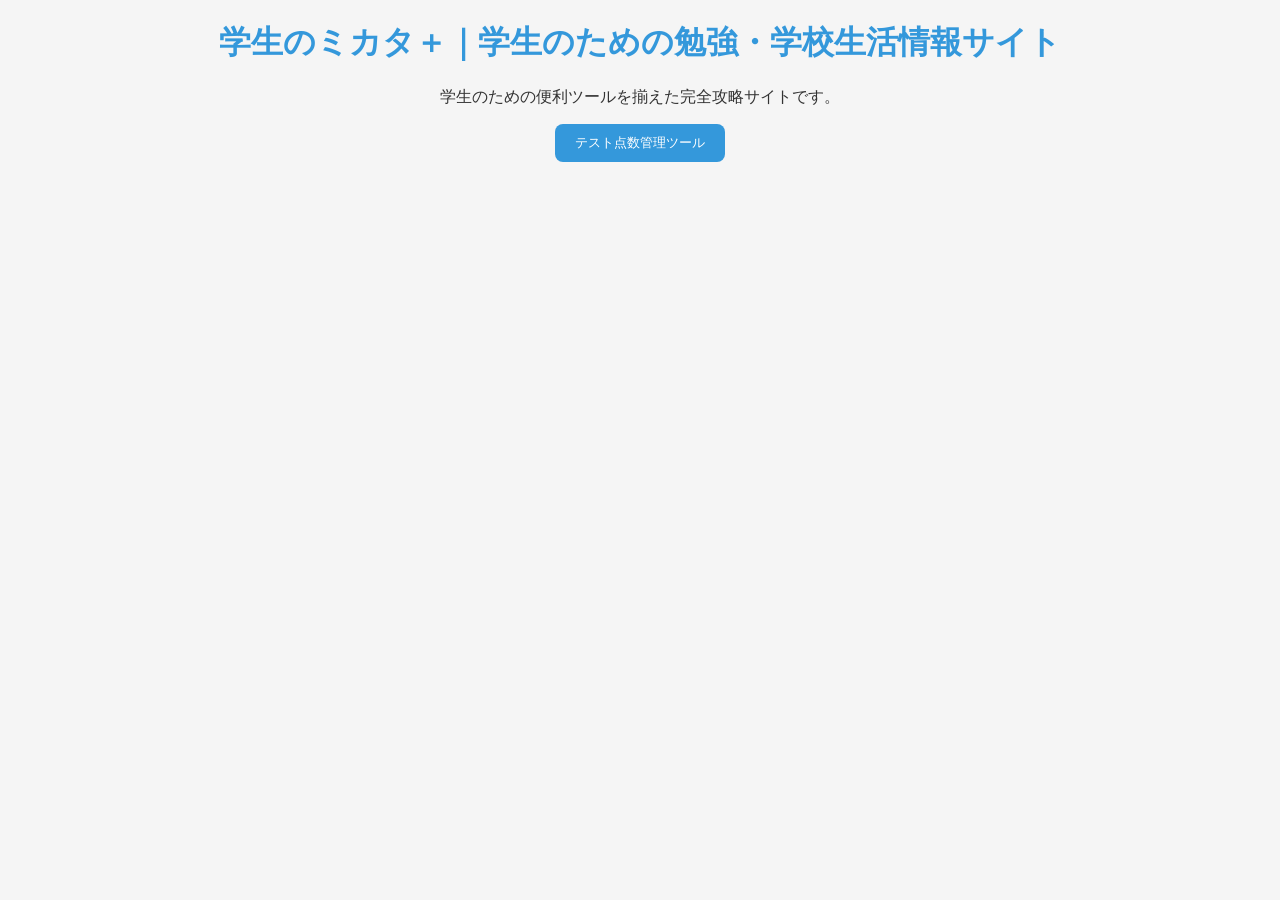
==== index.html @ 4052921b "タイトルを変更" ====
<!DOCTYPE html>
<html lang="ja">
<head>
    <meta charset="UTF-8">
    <title>学生のミカタ＋</title>
    <link rel="stylesheet" href="style.css">
</head>

<body>
    <h1>学生のミカタ＋｜学生のための勉強・学校生活情報サイト</h1>
    <p>学生のための便利ツールを揃えた完全攻略サイトです。</p>

    <button onclick="fn1()">テスト点数管理ツール</button>
   
　
    <script src="script.js"></script>
</body>
</html>
---- style.css ----
body {
    background-color: #f5f5f5;
    color: #333;
    text-align: center;
    font-family: sans-serif;
}

h1 {
    color: #3498db;
}

button {
    padding: 10px 20px;
    border: none;
    border-radius: 8px;
    background-color: #3498db;
    color: white;
    cursor: pointer;
}
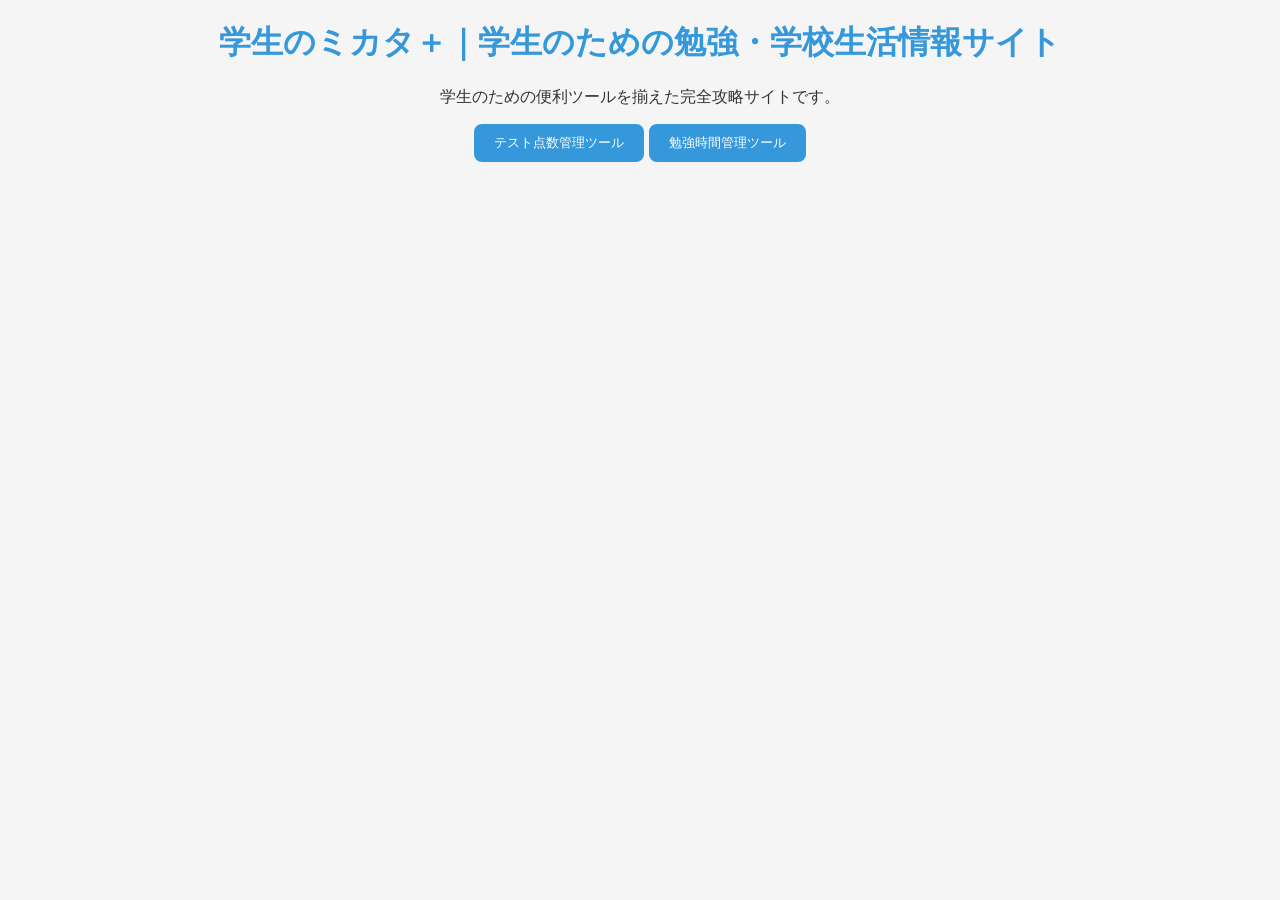
==== commit d8b6090e: "ボタン追加" ====
--- a/index.html
+++ b/index.html
@@ -2,7 +2,7 @@
 <html lang="ja">
 <head>
     <meta charset="UTF-8">
-    <title>学生のミカタ＋</title>
+    <title>ミカタ＋</title>
     <link rel="stylesheet" href="style.css">
 </head>
 
@@ -11,6 +11,8 @@
     <p>学生のための便利ツールを揃えた完全攻略サイトです。</p>
 
     <button onclick="fn1()">テスト点数管理ツール</button>
+
+    <button onclick="fn2()">勉強時間管理ツール</button>
    
 　
     <script src="script.js"></script>
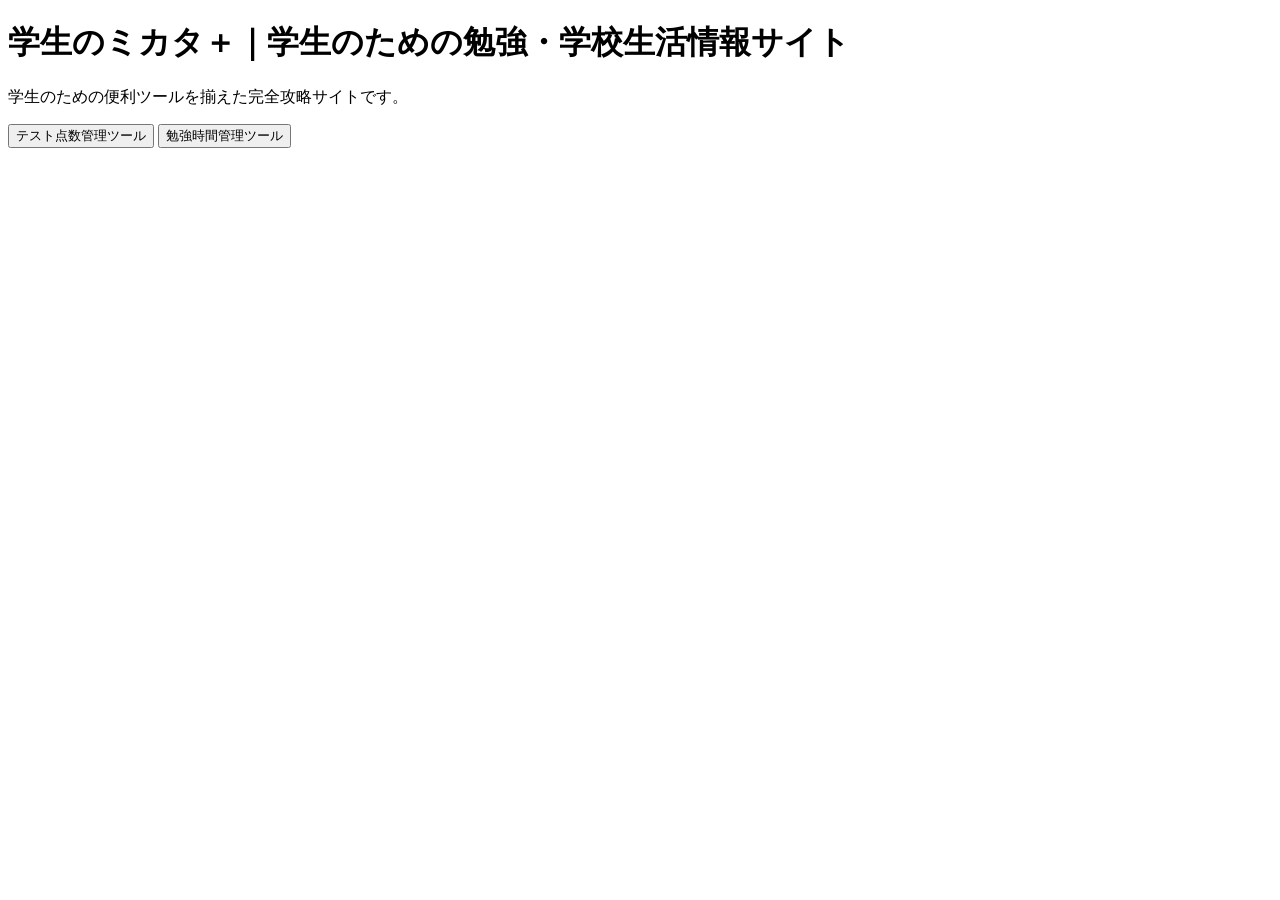
==== commit b323f620: "機能を変更" ====
--- a/index.html
+++ b/index.html
@@ -13,8 +13,15 @@
     <button onclick="fn1()">テスト点数管理ツール</button>
 
     <button onclick="fn2()">勉強時間管理ツール</button>
-   
-　
+
+    <!-- ポップアップ -->
+    <div id="popup" class="popup">
+        <div class="popup-content">
+            <p id="popup-message"></p>
+            <button onclick="closePopup()">OK</button>
+        </div>
+    </div>
+
     <script src="script.js"></script>
 </body>
-</html>
+</html>
--- a/style.css
+++ b/style.css
@@ -1,19 +1,37 @@
-body {
-    background-color: #f5f5f5;
-    color: #333;
-    text-align: center;
-    font-family: sans-serif;
+.popup {
+    display: none;
+    position: fixed;
+    top: 0;
+    left: 0;
+    width: 100%;
+    height: 100%;
+    background: rgba(0, 0, 0, 0.5);
+    justify-content: center;
+    align-items: center;
 }
 
-h1 {
-    color: #3498db;
+.popup-content {
+    background: white;
+    padding: 30px;
+    border-radius: 15px;
+    text-align: center;
+    box-shadow: 0 10px 30px rgba(0, 0, 0, 0.3);
 }
 
-button {
-    padding: 10px 20px;
+.popup-content p {
+    font-size: 18px;
+    margin-bottom: 20px;
+}
+
+.popup-content button {
+    padding: 10px 30px;
     border: none;
     border-radius: 8px;
-    background-color: #3498db;
+    background: #333;
     color: white;
     cursor: pointer;
 }
+
+.popup-content button:hover {
+    opacity: 0.8;
+}
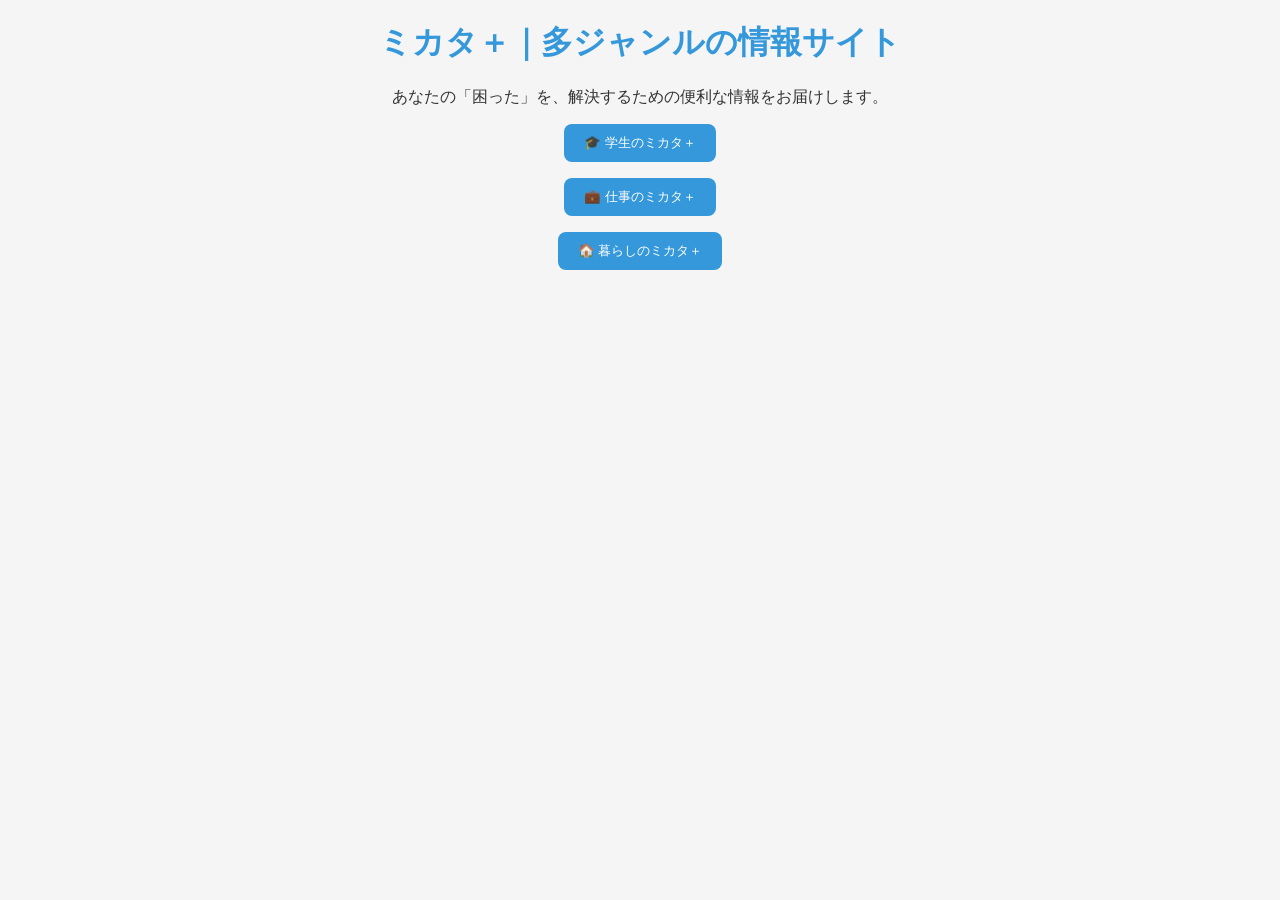
==== commit 3f7b3f1e: "遷移ページの追加" ====
--- a/index.html
+++ b/index.html
@@ -2,26 +2,33 @@
 <html lang="ja">
 <head>
     <meta charset="UTF-8">
-    <title>ミカタ＋</title>
+    <title>ミカタ＋｜多ジャンルの情報サイト</title>
     <link rel="stylesheet" href="style.css">
 </head>
 
 <body>
-    <h1>学生のミカタ＋｜学生のための勉強・学校生活情報サイト</h1>
-    <p>学生のための便利ツールを揃えた完全攻略サイトです。</p>
+    <h1>ミカタ＋｜多ジャンルの情報サイト</h1>
 
-    <button onclick="fn1()">テスト点数管理ツール</button>
+    <p>あなたの「困った」を、解決するための便利な情報をお届けします。</p>
 
-    <button onclick="fn2()">勉強時間管理ツール</button>
+    <p>
+        <a href="student.html">
+            <button>🎓 学生のミカタ＋</button>
+        </a>
+    </p>
 
-    <!-- ポップアップ -->
-    <div id="popup" class="popup">
-        <div class="popup-content">
-            <p id="popup-message"></p>
-            <button onclick="closePopup()">OK</button>
-        </div>
-    </div>
+    <p>
+        <a href="work.html">
+            <button>💼 仕事のミカタ＋</button>
+        </a>
+    </p>
 
-    <script src="script.js"></script>
+    <p>
+        <a href="life.html">
+            <button>🏠 暮らしのミカタ＋</button>
+        </a>
+    </p>
+
 </body>
-</html>+</html>
+
--- a/style.css
+++ b/style.css
@@ -34,4 +34,24 @@
 
 .popup-content button:hover {
     opacity: 0.8;
+}
+
+body {
+    background-color: #f5f5f5;
+    color: #333;
+    text-align: center;
+    font-family: sans-serif;
+}
+
+h1 {
+    color: #3498db;
+}
+
+button {
+    padding: 10px 20px;
+    border: none;
+    border-radius: 8px;
+    background-color: #3498db;
+    color: white;
+    cursor: pointer;
 }
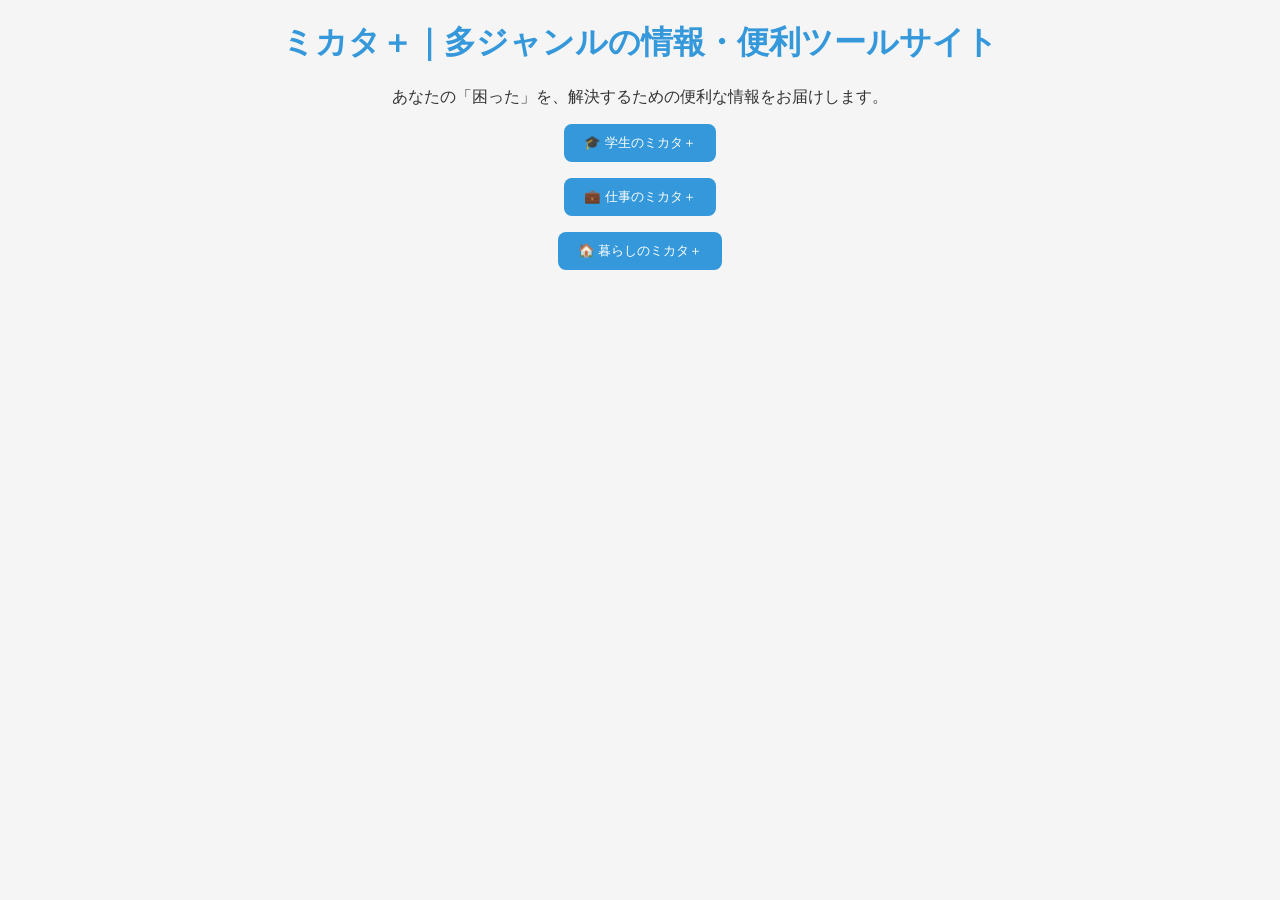
==== commit f8a54e0d: "遷移の解消" ====
--- a/index.html
+++ b/index.html
@@ -7,24 +7,24 @@
 </head>
 
 <body>
-    <h1>ミカタ＋｜多ジャンルの情報サイト</h1>
+    <h1>ミカタ＋｜多ジャンルの情報・便利ツールサイト</h1>
 
     <p>あなたの「困った」を、解決するための便利な情報をお届けします。</p>
 
     <p>
-        <a href="student.html">
+        <a href="_student.html">
             <button>🎓 学生のミカタ＋</button>
         </a>
     </p>
 
     <p>
-        <a href="work.html">
+        <a href="_work.html">
             <button>💼 仕事のミカタ＋</button>
         </a>
     </p>
 
     <p>
-        <a href="life.html">
+        <a href="_life.html">
             <button>🏠 暮らしのミカタ＋</button>
         </a>
     </p>
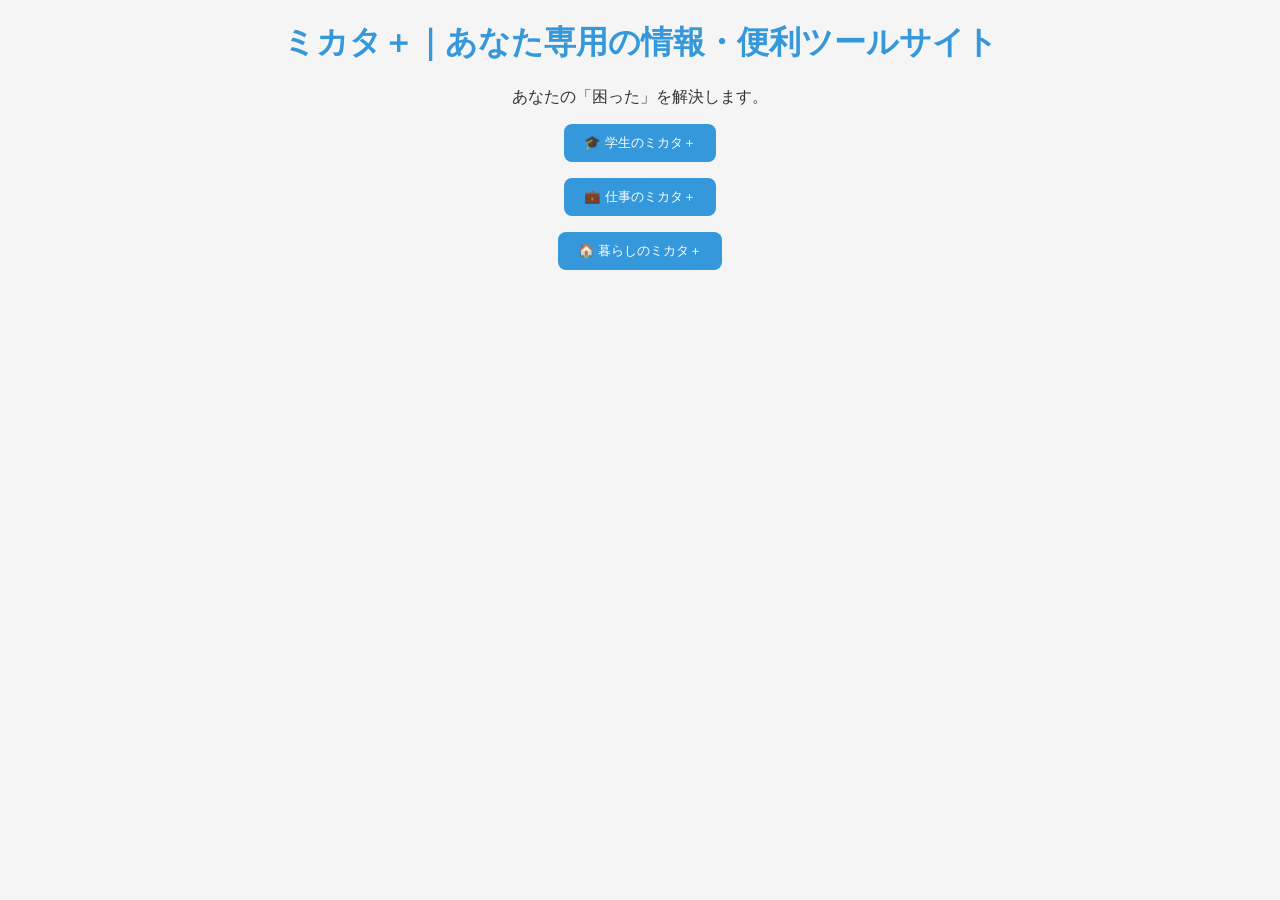
==== commit 4c832a16: "調整" ====
--- a/index.html
+++ b/index.html
@@ -2,29 +2,29 @@
 <html lang="ja">
 <head>
     <meta charset="UTF-8">
-    <title>ミカタ＋｜多ジャンルの情報サイト</title>
+    <title>ミカタ＋</title>
     <link rel="stylesheet" href="style.css">
 </head>
 
 <body>
-    <h1>ミカタ＋｜多ジャンルの情報・便利ツールサイト</h1>
+    <h1>ミカタ＋｜あなた専用の情報・便利ツールサイト</h1>
 
-    <p>あなたの「困った」を、解決するための便利な情報をお届けします。</p>
+    <p>あなたの「困った」を解決します。</p>
 
     <p>
-        <a href="_student.html">
+        <a href="student.html">
             <button>🎓 学生のミカタ＋</button>
         </a>
     </p>
 
     <p>
-        <a href="_work.html">
+        <a href="work.html">
             <button>💼 仕事のミカタ＋</button>
         </a>
     </p>
 
     <p>
-        <a href="_life.html">
+        <a href="life.html">
             <button>🏠 暮らしのミカタ＋</button>
         </a>
     </p>
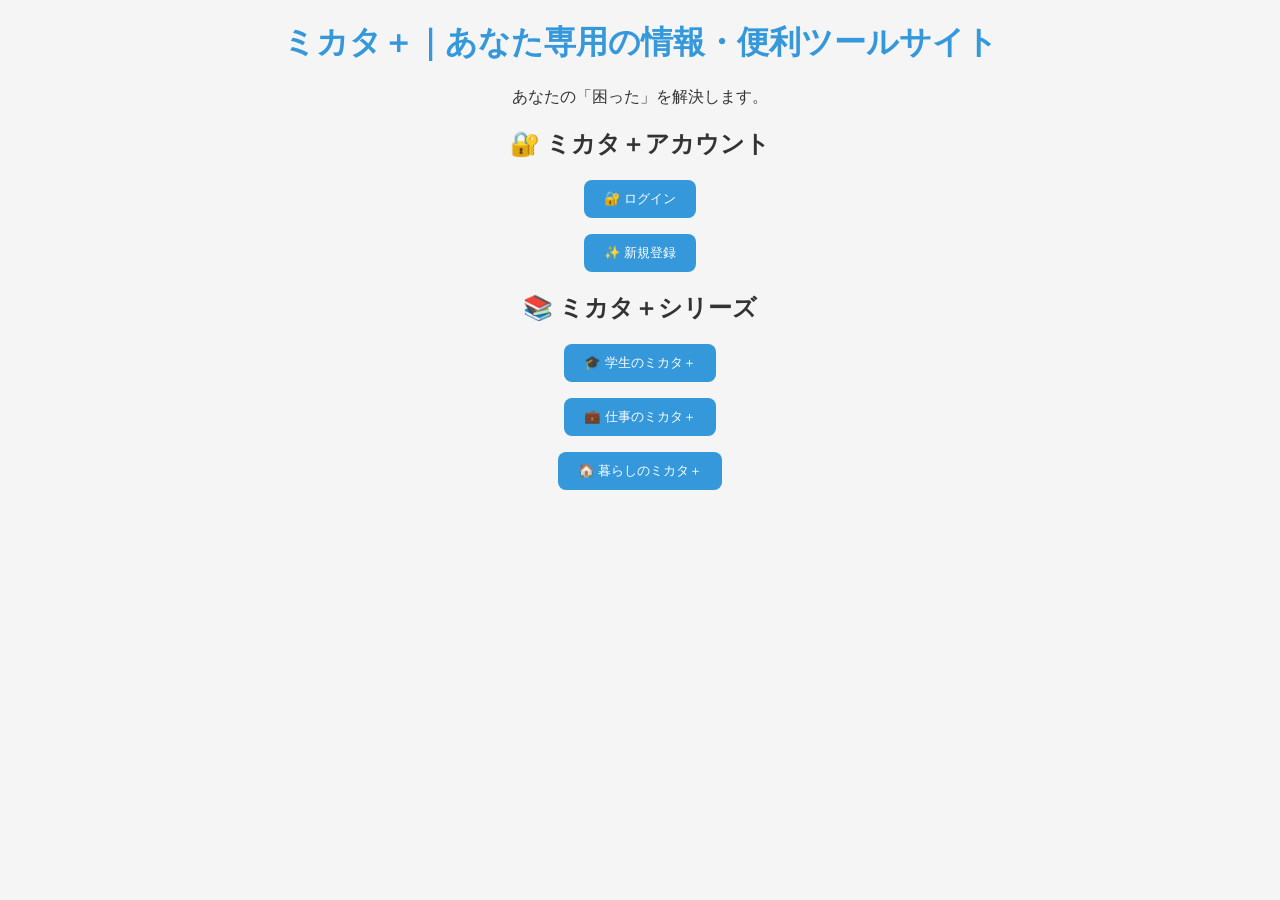
==== commit d9f9a6e5: "indexの変更" ====
--- a/index.html
+++ b/index.html
@@ -7,9 +7,30 @@
 </head>
 
 <body>
+
     <h1>ミカタ＋｜あなた専用の情報・便利ツールサイト</h1>
 
     <p>あなたの「困った」を解決します。</p>
+
+
+    <!-- アカウント -->
+    <h2>🔐 ミカタ＋アカウント</h2>
+
+    <p>
+        <a href="login.html">
+            <button>🔐 ログイン</button>
+        </a>
+    </p>
+
+    <p>
+        <a href="register.html">
+            <button>✨ 新規登録</button>
+        </a>
+    </p>
+
+
+    <!-- ミカタ＋シリーズ -->
+    <h2>📚 ミカタ＋シリーズ</h2>
 
     <p>
         <a href="student.html">
@@ -31,4 +52,3 @@
 
 </body>
 </html>
-
